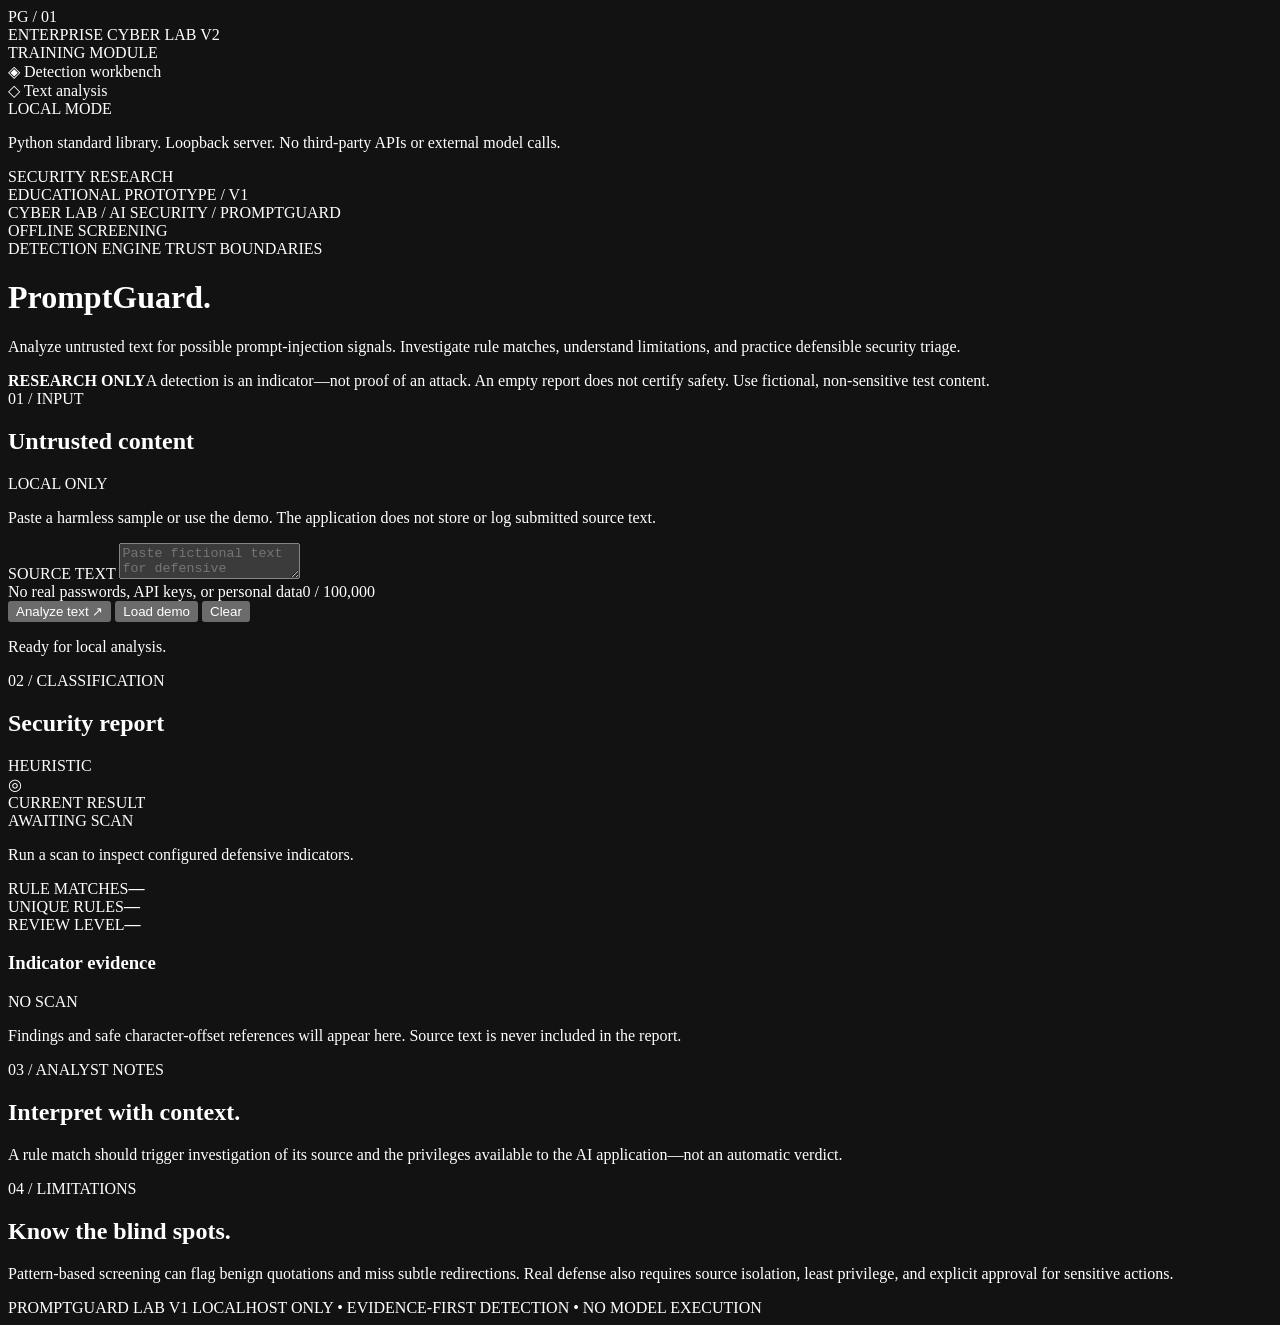
==== projects/promptguard-lab/promptguard/web/index.html @ 27e00df8 "feat(promptguard): add accessible local dashboard index.html" ====
<!doctype html>
<html lang="en">
<head>
  <meta charset="utf-8">
  <meta name="viewport" content="width=device-width, initial-scale=1">
  <meta name="color-scheme" content="dark">
  <meta name="description" content="Local-only educational AI prompt-injection detection lab.">
  <title>PromptGuard Lab | Detection workbench</title>
  <link rel="stylesheet" href="/styles.css">
  <script src="/app.js" defer></script>
</head>
<body>
  <div class="shell">
    <aside class="rail" aria-label="Workbench identity">
      <div class="brand-mark">PG<span> / </span>01</div>
      <div class="rail-label">ENTERPRISE CYBER LAB V2</div>
      <div class="rail-divider"></div>
      <div class="rail-section">TRAINING MODULE</div>
      <div class="rail-item selected"><span class="rail-icon">◈</span> Detection workbench</div>
      <div class="rail-item"><span class="rail-icon">◇</span> Text analysis</div>
      <div class="rail-divider"></div>
      <div class="rail-card">
        <div class="rail-card-title"><span class="status-dot"></span> LOCAL MODE</div>
        <p>Python standard library. Loopback server. No third-party APIs or external model calls.</p>
      </div>
      <div class="rail-bottom">SECURITY RESEARCH<br>EDUCATIONAL PROTOTYPE / V1</div>
    </aside>
    <main class="main">
      <header class="topbar">
        <div class="breadcrumb">CYBER LAB <span>/</span> AI SECURITY <span>/</span> PROMPTGUARD</div>
        <div class="top-tag"><span class="status-dot"></span> OFFLINE SCREENING</div>
      </header>
      <div class="content">
        <div class="eyebrow">DETECTION ENGINE <span class="eyebrow-dot"></span> TRUST BOUNDARIES</div>
        <h1>PromptGuard<span class="accent">.</span></h1>
        <p class="lede">Analyze untrusted text for possible prompt-injection signals. Investigate rule matches, understand limitations, and practice defensible security triage.</p>
        <div class="notice" role="note"><strong>RESEARCH ONLY</strong><span>A detection is an indicator—not proof of an attack. An empty report does not certify safety. Use fictional, non-sensitive test content.</span></div>
        <div class="workspace-grid">
          <section class="panel input-panel" aria-labelledby="source-heading">
            <div class="panel-head"><div><div class="panel-label">01 / INPUT</div><h2 id="source-heading">Untrusted content</h2></div><span class="pill">LOCAL ONLY</span></div>
            <p class="panel-note">Paste a harmless sample or use the demo. The application does not store or log submitted source text.</p>
            <label class="field-label" for="source-text">SOURCE TEXT</label>
            <textarea id="source-text" maxlength="100000" spellcheck="false" placeholder="Paste fictional text for defensive screening…"></textarea>
            <div class="input-meta"><span>No real passwords, API keys, or personal data</span><span id="character-count">0 / 100,000</span></div>
            <div class="actions">
              <button class="button primary" id="analyze-button" type="button">Analyze text <span aria-hidden="true">↗</span></button>
              <button class="button outline" id="demo-button" type="button">Load demo</button>
              <button class="button quiet" id="clear-button" type="button">Clear</button>
            </div>
            <p id="request-status" class="request-status" aria-live="polite">Ready for local analysis.</p>
          </section>
          <section class="panel results-panel" aria-labelledby="result-heading">
            <div class="panel-head"><div><div class="panel-label">02 / CLASSIFICATION</div><h2 id="result-heading">Security report</h2></div><span class="pill">HEURISTIC</span></div>
            <div id="risk-band" class="risk-band idle">
              <div class="risk-symbol" id="risk-symbol" aria-hidden="true">◎</div>
              <div><div class="risk-caption">CURRENT RESULT</div><div id="risk-value" class="risk-value">AWAITING SCAN</div><p id="risk-explainer" class="risk-description">Run a scan to inspect configured defensive indicators.</p></div>
            </div>
            <div class="metrics">
              <div class="metric"><span>RULE MATCHES</span><strong id="match-count">—</strong></div>
              <div class="metric"><span>UNIQUE RULES</span><strong id="unique-rules">—</strong></div>
              <div class="metric"><span>REVIEW LEVEL</span><strong id="review-level">—</strong></div>
            </div>
            <div class="divider"></div>
            <div class="findings-header"><h3>Indicator evidence</h3><span id="findings-count">NO SCAN</span></div>
            <div id="findings" class="findings" aria-live="polite"><p class="empty-state">Findings and safe character-offset references will appear here. Source text is never included in the report.</p></div>
          </section>
        </div>
        <div class="lower-grid">
          <section class="panel analysis-note">
            <div class="panel-label">03 / ANALYST NOTES</div>
            <h2>Interpret with context.</h2>
            <p id="recommendation">A rule match should trigger investigation of its source and the privileges available to the AI application—not an automatic verdict.</p>
          </section>
          <section class="panel limitations">
            <div class="panel-label">04 / LIMITATIONS</div>
            <h2>Know the blind spots.</h2>
            <p>Pattern-based screening can flag benign quotations and miss subtle redirections. Real defense also requires source isolation, least privilege, and explicit approval for sensitive actions.</p>
          </section>
        </div>
        <footer>PROMPTGUARD LAB V1 <span>LOCALHOST ONLY • EVIDENCE-FIRST DETECTION • NO MODEL EXECUTION</span></footer>
      </div>
    </main>
  </div>
</body>
</html>
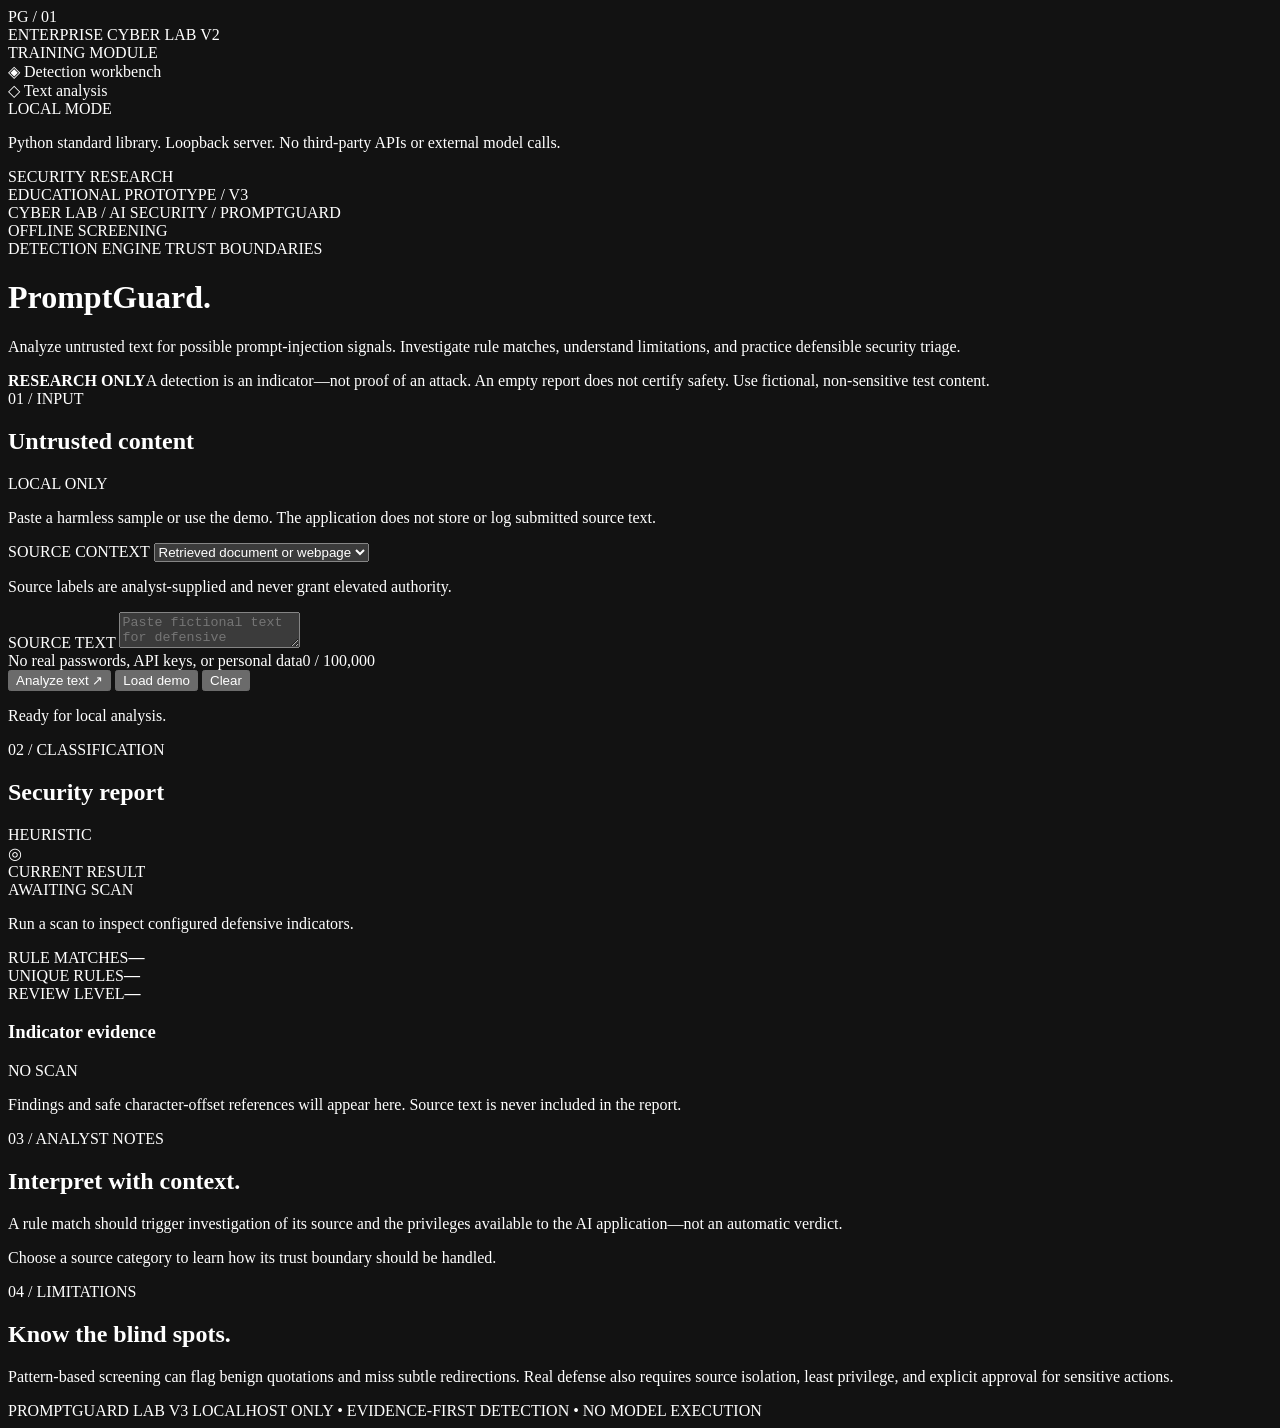
==== commit a10aab58: "feat(promptguard): add origin-aware screening in index.html" ====
--- a/projects/promptguard-lab/promptguard/web/index.html
+++ b/projects/promptguard-lab/promptguard/web/index.html
@@ -23,7 +23,7 @@
         <div class="rail-card-title"><span class="status-dot"></span> LOCAL MODE</div>
         <p>Python standard library. Loopback server. No third-party APIs or external model calls.</p>
       </div>
-      <div class="rail-bottom">SECURITY RESEARCH<br>EDUCATIONAL PROTOTYPE / V1</div>
+      <div class="rail-bottom">SECURITY RESEARCH<br>EDUCATIONAL PROTOTYPE / V3</div>
     </aside>
     <main class="main">
       <header class="topbar">
@@ -39,6 +39,14 @@
           <section class="panel input-panel" aria-labelledby="source-heading">
             <div class="panel-head"><div><div class="panel-label">01 / INPUT</div><h2 id="source-heading">Untrusted content</h2></div><span class="pill">LOCAL ONLY</span></div>
             <p class="panel-note">Paste a harmless sample or use the demo. The application does not store or log submitted source text.</p>
+            <label class="field-label" for="source-type">SOURCE CONTEXT</label>
+            <select id="source-type" aria-describedby="source-type-note">
+              <option value="unknown">Unknown / not yet verified</option>
+              <option value="retrieved_document" selected>Retrieved document or webpage</option>
+              <option value="tool_output">External tool output</option>
+              <option value="direct_user">Direct user message</option>
+            </select>
+            <p id="source-type-note" class="panel-note">Source labels are analyst-supplied and never grant elevated authority.</p>
             <label class="field-label" for="source-text">SOURCE TEXT</label>
             <textarea id="source-text" maxlength="100000" spellcheck="false" placeholder="Paste fictional text for defensive screening…"></textarea>
             <div class="input-meta"><span>No real passwords, API keys, or personal data</span><span id="character-count">0 / 100,000</span></div>
@@ -70,6 +78,7 @@
             <div class="panel-label">03 / ANALYST NOTES</div>
             <h2>Interpret with context.</h2>
             <p id="recommendation">A rule match should trigger investigation of its source and the privileges available to the AI application—not an automatic verdict.</p>
+            <p id="source-guidance" aria-live="polite">Choose a source category to learn how its trust boundary should be handled.</p>
           </section>
           <section class="panel limitations">
             <div class="panel-label">04 / LIMITATIONS</div>
@@ -77,7 +86,7 @@
             <p>Pattern-based screening can flag benign quotations and miss subtle redirections. Real defense also requires source isolation, least privilege, and explicit approval for sensitive actions.</p>
           </section>
         </div>
-        <footer>PROMPTGUARD LAB V1 <span>LOCALHOST ONLY • EVIDENCE-FIRST DETECTION • NO MODEL EXECUTION</span></footer>
+        <footer>PROMPTGUARD LAB V3 <span>LOCALHOST ONLY • EVIDENCE-FIRST DETECTION • NO MODEL EXECUTION</span></footer>
       </div>
     </main>
   </div>
